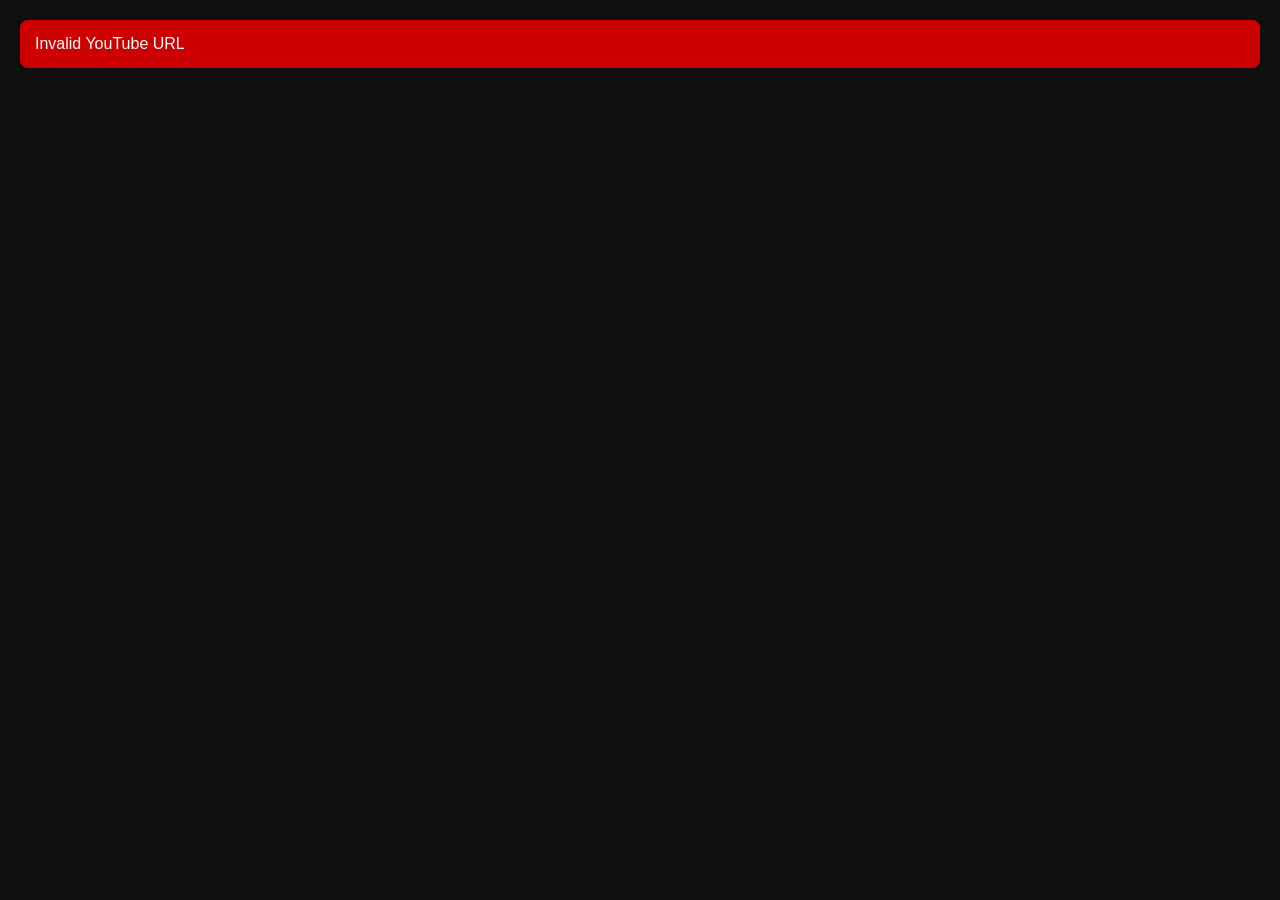
==== static/index.html @ 787f5255 "fix: Improve mobile experience" ====
<!DOCTYPE html>
<html lang="en">
    <head>
        <meta charset="UTF-8" />
        <meta name="viewport" content="width=device-width, initial-scale=1.0, maximum-scale=1.0, user-scalable=no, viewport-fit=cover" />
        <meta name="mobile-web-app-capable" content="yes" />
        <meta name="apple-mobile-web-app-capable" content="yes" />
        <meta name="apple-mobile-web-app-status-bar-style" content="black-translucent" />
        <title>Subbed - YouTube with Subtitles</title>
        <link rel="icon" href="data:image/svg+xml,<svg xmlns='http://www.w3.org/2000/svg' viewBox='0 0 100 100'><text y='0.9em' font-size='90'>🎬</text></svg>" />
        <script defer src="/static/alpinejs@3.x.x.min.js"></script>
        <style>
            * {
                margin: 0;
                padding: 0;
                box-sizing: border-box;
            }

            html,
            body {
                width: 100%;
                height: 100%;
                overflow-x: hidden;
                -webkit-overflow-scrolling: touch;
            }

            body {
                font-family: -apple-system, BlinkMacSystemFont, "Segoe UI", Roboto, Oxygen, Ubuntu, Cantarell, sans-serif;
                background: #0f0f0f;
                color: #f1f1f1;
                padding: 20px;
                -webkit-text-size-adjust: 100%;
            }

            .container {
                max-width: 1400px;
                margin: 0 auto;
            }

            h1 {
                margin-bottom: 30px;
                font-size: 32px;
                text-align: center;
            }

            .input-group {
                margin-bottom: 30px;
            }

            input[type="url"] {
                width: 100%;
                padding: 15px;
                font-size: 16px;
                border: 2px solid #303030;
                border-radius: 8px;
                background: #1f1f1f;
                color: #f1f1f1;
                -webkit-appearance: none;
                appearance: none;
            }

            input[type="url"]:focus {
                outline: none;
                border-color: #3ea6ff;
            }

            .video-wrapper {
                position: relative;
                width: 100%;
                padding-bottom: 56.25%; /* 16:9 aspect ratio */
                margin-bottom: 20px;
                background: #000;
            }

            iframe {
                position: absolute;
                top: 0;
                left: 0;
                width: 100%;
                height: 100%;
                border: none;
                border-radius: 12px;
            }

            .subtitle-overlay {
                position: absolute;
                bottom: 80px;
                left: 50%;
                transform: translateX(-50%);
                background: rgba(0, 0, 0, 0.8);
                color: white;
                padding: 0.5rem 1rem;
                border-radius: 0.5rem;
                font-size: 20px;
                line-height: 1.4;
                text-align: center;
                max-width: 90%;
                z-index: 10;
                pointer-events: none;
                display: none;
                box-shadow: 0 2px 8px rgba(0, 0, 0, 0.5);
            }

            .subtitle-overlay.active {
                display: block;
            }

            .subtitle-overlay strong {
                font-weight: bold;
            }

            .subtitle-overlay em {
                font-style: italic;
            }

            .error {
                background: #cc0000;
                color: white;
                padding: 15px;
                border-radius: 8px;
                margin-bottom: 20px;
            }

            .loading {
                text-align: center;
                padding: 20px;
                color: #aaa;
            }

            /* Mobile optimizations */
            @media screen and (max-width: 768px) {
                body {
                    padding: 10px;
                }

                h1 {
                    font-size: 24px;
                    margin-bottom: 20px;
                }

                input[type="url"] {
                    font-size: 16px; /* Prevents zoom on iOS */
                    padding: 12px;
                }

                .subtitle-overlay {
                    font-size: 16px;
                    bottom: 60px;
                    padding: 0.4rem 0.8rem;
                }
            }

            /* Landscape mode on mobile */
            @media screen and (max-width: 896px) and (orientation: landscape) {
                body {
                    padding: 5px;
                    overflow: hidden;
                }

                h1 {
                    font-size: 18px;
                    margin-bottom: 10px;
                }

                .input-group {
                    margin-bottom: 10px;
                }

                input[type="url"] {
                    padding: 8px;
                    font-size: 14px;
                }

                .container {
                    height: 100vh;
                    display: flex;
                    flex-direction: column;
                }

                .video-wrapper {
                    flex: 1;
                    padding-bottom: 0;
                    height: auto;
                    min-height: 0;
                    margin-bottom: 5px;
                }

                iframe {
                    border-radius: 4px;
                }

                .subtitle-overlay {
                    bottom: 40px;
                    font-size: 14px;
                    padding: 0.3rem 0.6rem;
                    max-width: 80%;
                }
            }

            /* Very small landscape phones */
            @media screen and (max-height: 500px) and (orientation: landscape) {
                h1,
                .input-group {
                    display: none;
                }

                body {
                    padding: 2px;
                }

                .container {
                    height: 100vh;
                }

                .video-wrapper {
                    height: calc(100vh - 4px);
                    margin-bottom: 0;
                }

                .subtitle-overlay {
                    bottom: 30px;
                    font-size: 12px;
                }
            }
        </style>
    </head>
    <body>
        <div class="container" x-data="videoPlayer()">
            <h1 x-show="videoTitle" x-text="videoTitle"></h1>

            <form class="input-group" x-show="!fromUrlParam" @submit.prevent="loadVideo">
                <input type="url" x-model="youtubeUrl" placeholder="Enter YouTube URL (e.g., https://youtube.com/watch?v=dQw4w9WgXcQ)" />
            </form>

            <div x-show="error" class="error" x-text="error"></div>
            <div x-show="loading" class="loading">Loading...</div>

            <div x-show="videoId && !error">
                <div class="video-wrapper">
                    <div id="player"></div>
                    <div class="subtitle-overlay" :class="{ active: currentSubtitle }" x-html="currentSubtitle"></div>
                </div>
            </div>
        </div>

        <script src="https://www.youtube.com/iframe_api"></script>
        <script>
            // YouTube API ready callback
            function onYouTubeIframeAPIReady() {
                window.ytReady = true;
            }

            function videoPlayer() {
                return {
                    youtubeUrl: "",
                    videoId: "",
                    videoTitle: "",
                    error: "",
                    loading: false,
                    currentSubtitle: "",
                    subtitles: [],
                    player: null,
                    updateInterval: null,
                    fromUrlParam: false,

                    init() {
                        // Check for URL query parameter
                        let url = window.location.href.replace(window.location.origin, "").replace(/^\//, "").trim();
                        url = url.replace(/https:\/*/, "https://");

                        if (url) {
                            this.youtubeUrl = url;
                            this.fromUrlParam = true;
                            // Auto-load the video
                            this.$nextTick(() => {
                                this.loadVideo();
                            });
                        }
                    },

                    loadVideo() {
                        history.replaceState(null, "", location.origin + "/" + this.youtubeUrl);

                        this.error = "";
                        this.loading = true;

                        // Extract video ID from URL
                        const videoId = this.extractVideoId(this.youtubeUrl);
                        if (!videoId) {
                            this.error = "Invalid YouTube URL";
                            this.loading = false;
                            return;
                        }

                        // Fetch subtitle data from backend
                        fetch(`/api/video?url=${encodeURIComponent(this.youtubeUrl)}`)
                            .then((response) => {
                                if (!response.ok) {
                                    throw new Error("Video not found or no subtitles available");
                                }
                                return response.json();
                            })
                            .then((data) => {
                                this.videoId = data.video.id;
                                this.videoTitle = data.video.title;
                                this.subtitles = this.parseSubtitles(data.subtitles);
                                this.loading = false;

                                // Initialize YouTube player
                                this.$nextTick(() => {
                                    this.initPlayer(videoId);
                                });
                            })
                            .catch((err) => {
                                this.error = err.message;
                                this.loading = false;
                            });
                    },

                    extractVideoId(url) {
                        const patterns = [/(?:youtube\.com\/watch\?v=|youtu\.be\/)([^&\s]+)/, /^([a-zA-Z0-9_-]{11})$/];

                        for (let pattern of patterns) {
                            const match = url.match(pattern);
                            if (match) return match[1];
                        }
                        return null;
                    },

                    initPlayer(videoId) {
                        // Wait for YouTube API to be ready
                        const initWhenReady = () => {
                            if (typeof YT === "undefined" || typeof YT.Player === "undefined") {
                                setTimeout(initWhenReady, 100);
                                return;
                            }

                            if (this.player) {
                                this.player.destroy();
                            }

                            this.player = new YT.Player("player", {
                                videoId: videoId,
                                playerVars: {
                                    autoplay: 0,
                                    controls: 1,
                                    rel: 0,
                                },
                                events: {
                                    onStateChange: (event) => this.onPlayerStateChange(event),
                                },
                            });
                        };

                        initWhenReady();
                    },

                    onPlayerStateChange(event) {
                        if (event.data === YT.PlayerState.PLAYING) {
                            this.startSubtitleSync();
                        } else {
                            this.stopSubtitleSync();
                        }
                    },

                    startSubtitleSync() {
                        if (this.updateInterval) {
                            clearInterval(this.updateInterval);
                        }

                        this.updateInterval = setInterval(() => {
                            if (this.player && this.player.getCurrentTime) {
                                const currentTime = this.player.getCurrentTime();
                                this.updateSubtitle(currentTime);
                            }
                        }, 100);
                    },

                    stopSubtitleSync() {
                        if (this.updateInterval) {
                            clearInterval(this.updateInterval);
                            this.updateInterval = null;
                        }
                    },

                    updateSubtitle(currentTime) {
                        const subtitle = this.subtitles.find((sub) => currentTime >= sub.start && currentTime <= sub.end);

                        this.currentSubtitle = subtitle ? this.formatMarkdown(subtitle.text) : "";
                    },

                    formatMarkdown(text) {
                        // Escape HTML to prevent XSS
                        text = text.replace(/&/g, "&amp;").replace(/</g, "&lt;").replace(/>/g, "&gt;");

                        // Convert markdown to HTML
                        // Bold: **text** or __text__
                        text = text.replace(/\*\*(.+?)\*\*/g, "<strong>$1</strong>");
                        text = text.replace(/__(.+?)__/g, "<strong>$1</strong>");

                        // Italic: *text* or _text_ (but not part of __ or **)
                        text = text.replace(/(?<!\*)\*(?!\*)(.+?)(?<!\*)\*(?!\*)/g, "<em>$1</em>");
                        text = text.replace(/(?<!_)_(?!_)(.+?)(?<!_)_(?!_)/g, "<em>$1</em>");

                        return text;
                    },

                    parseSubtitles(subtitles) {
                        if (!subtitles || subtitles.length === 0) return [];

                        // Parse the first subtitle's content (SRT format)
                        const content = subtitles[0].content;
                        const lines = content.split("\n");
                        const parsed = [];
                        let i = 0;

                        while (i < lines.length) {
                            // Skip empty lines
                            if (!lines[i].trim()) {
                                i++;
                                continue;
                            }

                            // Skip subtitle number
                            if (/^\d+$/.test(lines[i].trim())) {
                                i++;
                            }

                            // Parse timestamp
                            if (lines[i] && lines[i].includes("-->")) {
                                const [start, end] = lines[i].split("-->").map((t) => this.timeToSeconds(t.trim()));
                                i++;

                                // Collect text lines
                                let text = "";
                                while (i < lines.length && lines[i].trim() && !lines[i].includes("-->")) {
                                    text += (text ? " " : "") + lines[i].trim();
                                    i++;
                                }

                                if (text) {
                                    parsed.push({ start, end, text });
                                }
                            } else {
                                i++;
                            }
                        }

                        return parsed;
                    },

                    timeToSeconds(timeStr) {
                        // Convert SRT timestamp (00:00:00,000) to seconds
                        const parts = timeStr.replace(",", ".").split(":");
                        if (parts.length === 3) {
                            return parseFloat(parts[0]) * 3600 + parseFloat(parts[1]) * 60 + parseFloat(parts[2]);
                        }
                        return 0;
                    },
                };
            }
        </script>
    </body>
</html>
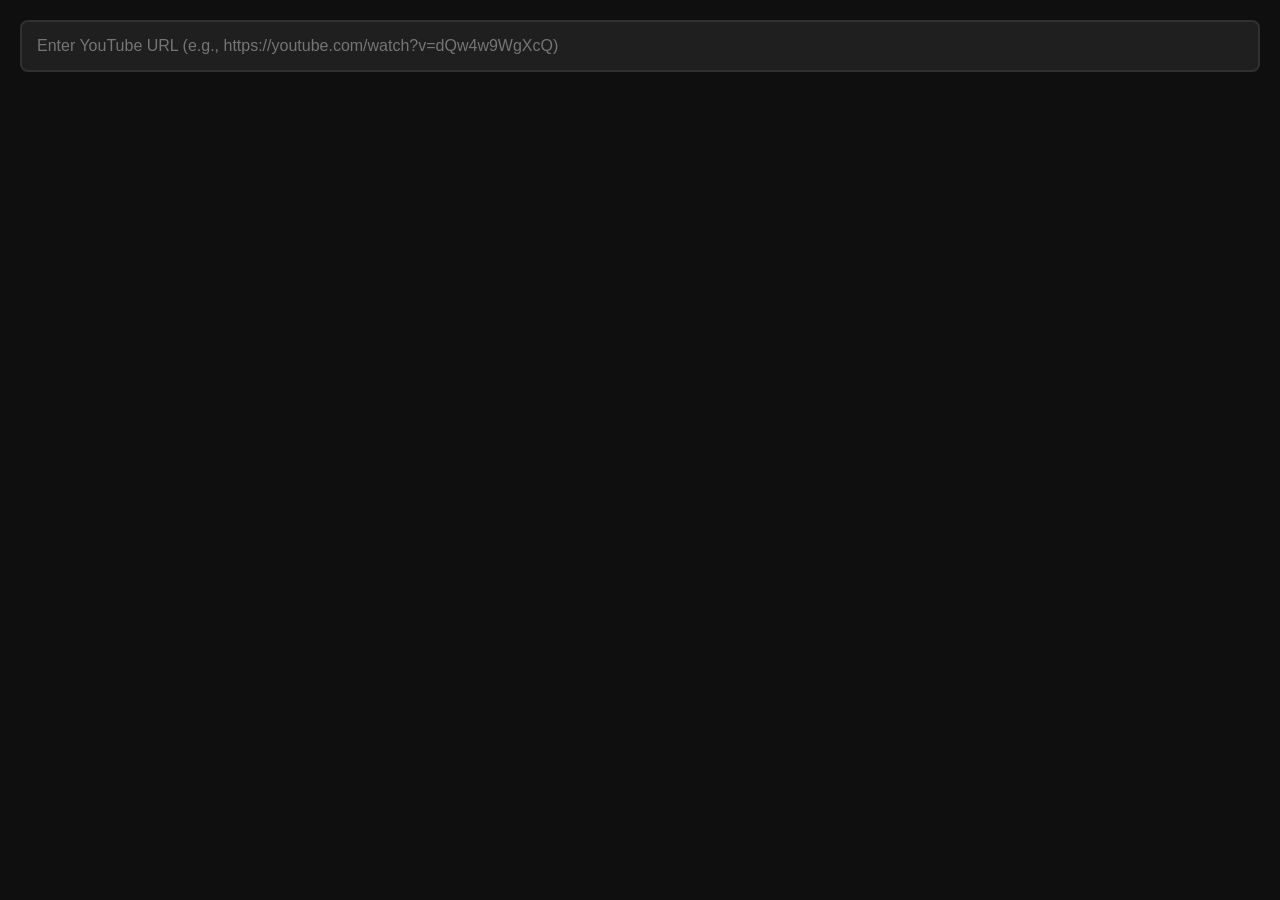
==== commit 25a230c7: "refactor: Clean up frontend code" ====
--- a/static/index.html
+++ b/static/index.html
@@ -67,9 +67,8 @@
             .video-wrapper {
                 position: relative;
                 width: 100%;
-                padding-bottom: 56.25%; /* 16:9 aspect ratio */
-                margin-bottom: 20px;
-                background: #000;
+                aspect-ratio: 16 / 9;
+                background: black;
             }
 
             iframe {
@@ -79,26 +78,25 @@
                 width: 100%;
                 height: 100%;
                 border: none;
-                border-radius: 12px;
             }
 
             .subtitle-overlay {
                 position: absolute;
-                bottom: 80px;
+                bottom: 10px;
                 left: 50%;
                 transform: translateX(-50%);
-                background: rgba(0, 0, 0, 0.8);
+                background: rgba(0, 0, 0, 0.2);
                 color: white;
                 padding: 0.5rem 1rem;
                 border-radius: 0.5rem;
                 font-size: 20px;
                 line-height: 1.4;
                 text-align: center;
+                width: 100%;
                 max-width: 90%;
                 z-index: 10;
                 pointer-events: none;
                 display: none;
-                box-shadow: 0 2px 8px rgba(0, 0, 0, 0.5);
             }
 
             .subtitle-overlay.active {
@@ -145,7 +143,6 @@
 
                 .subtitle-overlay {
                     font-size: 16px;
-                    bottom: 60px;
                     padding: 0.4rem 0.8rem;
                 }
             }
@@ -155,6 +152,9 @@
                 body {
                     padding: 5px;
                     overflow: hidden;
+                    display: flex;
+                    align-items: center;
+                    justify-content: center;
                 }
 
                 h1 {
@@ -172,28 +172,40 @@
                 }
 
                 .container {
+                    width: 100%;
                     height: 100vh;
                     display: flex;
                     flex-direction: column;
+                    justify-content: center;
+                    align-items: center;
                 }
 
                 .video-wrapper {
-                    flex: 1;
+                    position: relative;
+                    width: auto;
+                    height: 90vh;
+                    max-width: 90vw;
                     padding-bottom: 0;
-                    height: auto;
-                    min-height: 0;
-                    margin-bottom: 5px;
-                }
-
-                iframe {
-                    border-radius: 4px;
+                    aspect-ratio: 16 / 9;
+                    margin: 0 auto;
                 }
 
                 .subtitle-overlay {
-                    bottom: 40px;
-                    font-size: 14px;
-                    padding: 0.3rem 0.6rem;
-                    max-width: 80%;
+                    bottom: 20px;
+                    font-size: 18px;
+                    padding: 0.5rem 0.8rem;
+                    max-width: 85%;
+                    line-height: 1.5;
+                }
+            }
+
+            /* Landscape mode on high DPI screens (Retina, etc.) */
+            @media screen and (max-width: 896px) and (orientation: landscape) and (-webkit-min-device-pixel-ratio: 2),
+                screen and (max-width: 896px) and (orientation: landscape) and (min-resolution: 192dpi) {
+                .subtitle-overlay {
+                    bottom: 20px;
+                    font-size: 20px;
+                    padding: 0.6rem 1rem;
                 }
             }
 
@@ -218,24 +230,25 @@
                 }
 
                 .subtitle-overlay {
-                    bottom: 30px;
-                    font-size: 12px;
+                    bottom: 20px;
+                    font-size: 16px;
+                    padding: 0.4rem 0.7rem;
                 }
             }
         </style>
     </head>
     <body>
-        <div class="container" x-data="videoPlayer()">
-            <h1 x-show="videoTitle" x-text="videoTitle"></h1>
-
-            <form class="input-group" x-show="!fromUrlParam" @submit.prevent="loadVideo">
-                <input type="url" x-model="youtubeUrl" placeholder="Enter YouTube URL (e.g., https://youtube.com/watch?v=dQw4w9WgXcQ)" />
+        <div class="container" x-data="videoApp()">
+            <h1 x-show="video.title" x-text="video.title"></h1>
+
+            <form class="input-group" x-show="!inputFromURL" @submit.prevent="loadVideo">
+                <input type="url" x-model="url" placeholder="Enter YouTube URL (e.g., https://youtube.com/watch?v=dQw4w9WgXcQ)" />
             </form>
 
             <div x-show="error" class="error" x-text="error"></div>
             <div x-show="loading" class="loading">Loading...</div>
 
-            <div x-show="videoId && !error">
+            <div x-show="player">
                 <div class="video-wrapper">
                     <div id="player"></div>
                     <div class="subtitle-overlay" :class="{ active: currentSubtitle }" x-html="currentSubtitle"></div>
@@ -243,34 +256,118 @@
             </div>
         </div>
 
-        <script src="https://www.youtube.com/iframe_api"></script>
         <script>
-            // YouTube API ready callback
-            function onYouTubeIframeAPIReady() {
-                window.ytReady = true;
-            }
-
-            function videoPlayer() {
+            /** Load YouTube IFrame API dynamically
+             * @returns {Promise} - Resolves when the API is ready
+             */
+            function initYoutube() {
+                return new Promise((resolve) => {
+                    if (window.YT && window.YT.Player) {
+                        resolve();
+                        return;
+                    }
+
+                    // Set up callback for when API is ready
+                    window.onYouTubeIframeAPIReady = () => {
+                        resolve();
+                    };
+
+                    const script = document.createElement("script");
+                    script.src = "https://www.youtube.com/iframe_api";
+                    script.async = true;
+                    document.head.appendChild(script);
+                });
+            }
+
+            /** Extract YouTube video ID from various URL formats
+             * @param {string} url - The YouTube URL or video ID
+             * @returns {string|null} - The extracted video ID or null if invalid
+             */
+            function extractYoutubeId(url) {
+                const patterns = [/(?:youtube\.com\/watch\?v=|youtu\.be\/)([^&\s]+)/, /^([a-zA-Z0-9_-]{11})$/];
+
+                for (let pattern of patterns) {
+                    const match = url.match(pattern);
+                    if (match) return match[1];
+                }
+                return null;
+            }
+
+            /* Parse SRT subtitle content into an array of subtitle objects
+             * @param {string} content - The SRT file content
+             * @returns {[]{start: number, end: number, text: string}} - Array of subtitle objects
+             */
+            function parseSRTSubtitles(content) {
+                const timeToSeconds = (timeStr) => {
+                    // Convert SRT timestamp (00:00:00,000) to seconds
+                    const parts = timeStr.replace(",", ".").split(":");
+                    if (parts.length === 3) {
+                        return parseFloat(parts[0]) * 3600 + parseFloat(parts[1]) * 60 + parseFloat(parts[2]);
+                    }
+                    return 0;
+                };
+
+                const lines = content.split("\n");
+                const parsed = [];
+                let i = 0;
+
+                while (i < lines.length) {
+                    // Skip empty lines
+                    if (!lines[i].trim()) {
+                        i++;
+                        continue;
+                    }
+
+                    // Skip subtitle number
+                    if (/^\d+$/.test(lines[i].trim())) {
+                        i++;
+                    }
+
+                    // Parse timestamp
+                    if (lines[i] && lines[i].includes("-->")) {
+                        const [start, end] = lines[i].split("-->").map((t) => timeToSeconds(t.trim()));
+                        i++;
+
+                        // Collect text lines
+                        let text = "";
+                        while (i < lines.length && lines[i].trim() && !lines[i].includes("-->")) {
+                            text += (text ? " " : "") + lines[i].trim();
+                            i++;
+                        }
+
+                        if (text) {
+                            parsed.push({ start, end, text });
+                        }
+                    } else {
+                        i++;
+                    }
+                }
+
+                return parsed;
+            }
+
+            function videoApp() {
                 return {
-                    youtubeUrl: "",
-                    videoId: "",
-                    videoTitle: "",
+                    url: "",
+                    video: {},
                     error: "",
                     loading: false,
                     currentSubtitle: "",
-                    subtitles: [],
                     player: null,
-                    updateInterval: null,
-                    fromUrlParam: false,
-
-                    init() {
-                        // Check for URL query parameter
+                    _subInterval: null,
+                    inputFromURL: false,
+
+                    async init() {
+                        // Load YouTube API
+                        await initYoutube();
+
+                        // Check if URL contains a link
                         let url = window.location.href.replace(window.location.origin, "").replace(/^\//, "").trim();
                         url = url.replace(/https:\/*/, "https://");
 
                         if (url) {
-                            this.youtubeUrl = url;
-                            this.fromUrlParam = true;
+                            this.url = url;
+                            this.inputFromURL = true;
                             // Auto-load the video
                             this.$nextTick(() => {
                                 this.loadVideo();
@@ -278,81 +375,75 @@
                         }
                     },
 
-                    loadVideo() {
-                        history.replaceState(null, "", location.origin + "/" + this.youtubeUrl);
+                    async loadVideo() {
+                        history.replaceState(null, "", location.origin + "/" + this.url);
 
                         this.error = "";
-                        this.loading = true;
-
-                        // Extract video ID from URL
-                        const videoId = this.extractVideoId(this.youtubeUrl);
+                        const videoId = extractYoutubeId(this.url);
                         if (!videoId) {
                             this.error = "Invalid YouTube URL";
+                            return;
+                        }
+
+                        this.loading = false;
+                        try {
+                            // Fetch subtitle data from backend
+                            const response = await fetch(`/api/video?url=${encodeURIComponent(this.url)}`);
+
+                            if (!response.ok) {
+                                throw new Error("Video not found or no subtitles available");
+                            }
+
+                            const data = await response.json();
+                            this.video = data.video;
+                            this.subtitles = parseSRTSubtitles(data.subtitles[0].content);
+
+                            // Initialize YouTube player
+                            await this.$nextTick();
+                            const hasCustomSubtitles = !!this.subtitles?.length;
+                            await this.initPlayer(videoId, !hasCustomSubtitles);
+                        } catch (err) {
+                            this.error = err.message;
+                        } finally {
                             this.loading = false;
-                            return;
-                        }
-
-                        // Fetch subtitle data from backend
-                        fetch(`/api/video?url=${encodeURIComponent(this.youtubeUrl)}`)
-                            .then((response) => {
-                                if (!response.ok) {
-                                    throw new Error("Video not found or no subtitles available");
-                                }
-                                return response.json();
-                            })
-                            .then((data) => {
-                                this.videoId = data.video.id;
-                                this.videoTitle = data.video.title;
-                                this.subtitles = this.parseSubtitles(data.subtitles);
-                                this.loading = false;
-
-                                // Initialize YouTube player
-                                this.$nextTick(() => {
-                                    this.initPlayer(videoId);
-                                });
-                            })
-                            .catch((err) => {
-                                this.error = err.message;
-                                this.loading = false;
-                            });
-                    },
-
-                    extractVideoId(url) {
-                        const patterns = [/(?:youtube\.com\/watch\?v=|youtu\.be\/)([^&\s]+)/, /^([a-zA-Z0-9_-]{11})$/];
-
-                        for (let pattern of patterns) {
-                            const match = url.match(pattern);
-                            if (match) return match[1];
-                        }
-                        return null;
-                    },
-
-                    initPlayer(videoId) {
-                        // Wait for YouTube API to be ready
-                        const initWhenReady = () => {
-                            if (typeof YT === "undefined" || typeof YT.Player === "undefined") {
-                                setTimeout(initWhenReady, 100);
-                                return;
-                            }
-
+                        }
+                    },
+
+                    async initPlayer(videoId, withSubtitles = false) {
+                        return new Promise((resolve) => {
                             if (this.player) {
                                 this.player.destroy();
                             }
 
                             this.player = new YT.Player("player", {
-                                videoId: videoId,
+                                videoId,
                                 playerVars: {
+                                    controls: 1,
                                     autoplay: 0,
-                                    controls: 1,
+                                    // disable related videos at the end
                                     rel: 0,
+                                    ...(withSubtitles && {
+                                        cc_load_policy: 1,
+                                        cc_lang_pref: "en",
+                                    }),
                                 },
                                 events: {
                                     onStateChange: (event) => this.onPlayerStateChange(event),
+                                    onReady: (event) => {
+                                        // Only unload captions if we have custom subtitles
+                                        if (!withSubtitles) {
+                                            try {
+                                                event.target.unloadModule("captions");
+                                                event.target.unloadModule("cc");
+                                            } catch (e) {
+                                                // Ignore errors if modules don't exist
+                                            }
+                                        }
+                                        resolve(event.target);
+                                    },
                                 },
                             });
-                        };
-
-                        initWhenReady();
+                        });
                     },
 
                     onPlayerStateChange(event) {
@@ -364,11 +455,11 @@
                     },
 
                     startSubtitleSync() {
-                        if (this.updateInterval) {
-                            clearInterval(this.updateInterval);
-                        }
-
-                        this.updateInterval = setInterval(() => {
+                        if (this._subInterval) {
+                            clearInterval(this._subInterval);
+                        }
+
+                        this._subInterval = setInterval(() => {
                             if (this.player && this.player.getCurrentTime) {
                                 const currentTime = this.player.getCurrentTime();
                                 this.updateSubtitle(currentTime);
@@ -377,9 +468,9 @@
                     },
 
                     stopSubtitleSync() {
-                        if (this.updateInterval) {
-                            clearInterval(this.updateInterval);
-                            this.updateInterval = null;
+                        if (this._subInterval) {
+                            clearInterval(this._subInterval);
+                            this._subInterval = null;
                         }
                     },
 
@@ -404,59 +495,6 @@
 
                         return text;
                     },
-
-                    parseSubtitles(subtitles) {
-                        if (!subtitles || subtitles.length === 0) return [];
-
-                        // Parse the first subtitle's content (SRT format)
-                        const content = subtitles[0].content;
-                        const lines = content.split("\n");
-                        const parsed = [];
-                        let i = 0;
-
-                        while (i < lines.length) {
-                            // Skip empty lines
-                            if (!lines[i].trim()) {
-                                i++;
-                                continue;
-                            }
-
-                            // Skip subtitle number
-                            if (/^\d+$/.test(lines[i].trim())) {
-                                i++;
-                            }
-
-                            // Parse timestamp
-                            if (lines[i] && lines[i].includes("-->")) {
-                                const [start, end] = lines[i].split("-->").map((t) => this.timeToSeconds(t.trim()));
-                                i++;
-
-                                // Collect text lines
-                                let text = "";
-                                while (i < lines.length && lines[i].trim() && !lines[i].includes("-->")) {
-                                    text += (text ? " " : "") + lines[i].trim();
-                                    i++;
-                                }
-
-                                if (text) {
-                                    parsed.push({ start, end, text });
-                                }
-                            } else {
-                                i++;
-                            }
-                        }
-
-                        return parsed;
-                    },
-
-                    timeToSeconds(timeStr) {
-                        // Convert SRT timestamp (00:00:00,000) to seconds
-                        const parts = timeStr.replace(",", ".").split(":");
-                        if (parts.length === 3) {
-                            return parseFloat(parts[0]) * 3600 + parseFloat(parts[1]) * 60 + parseFloat(parts[2]);
-                        }
-                        return 0;
-                    },
                 };
             }
         </script>
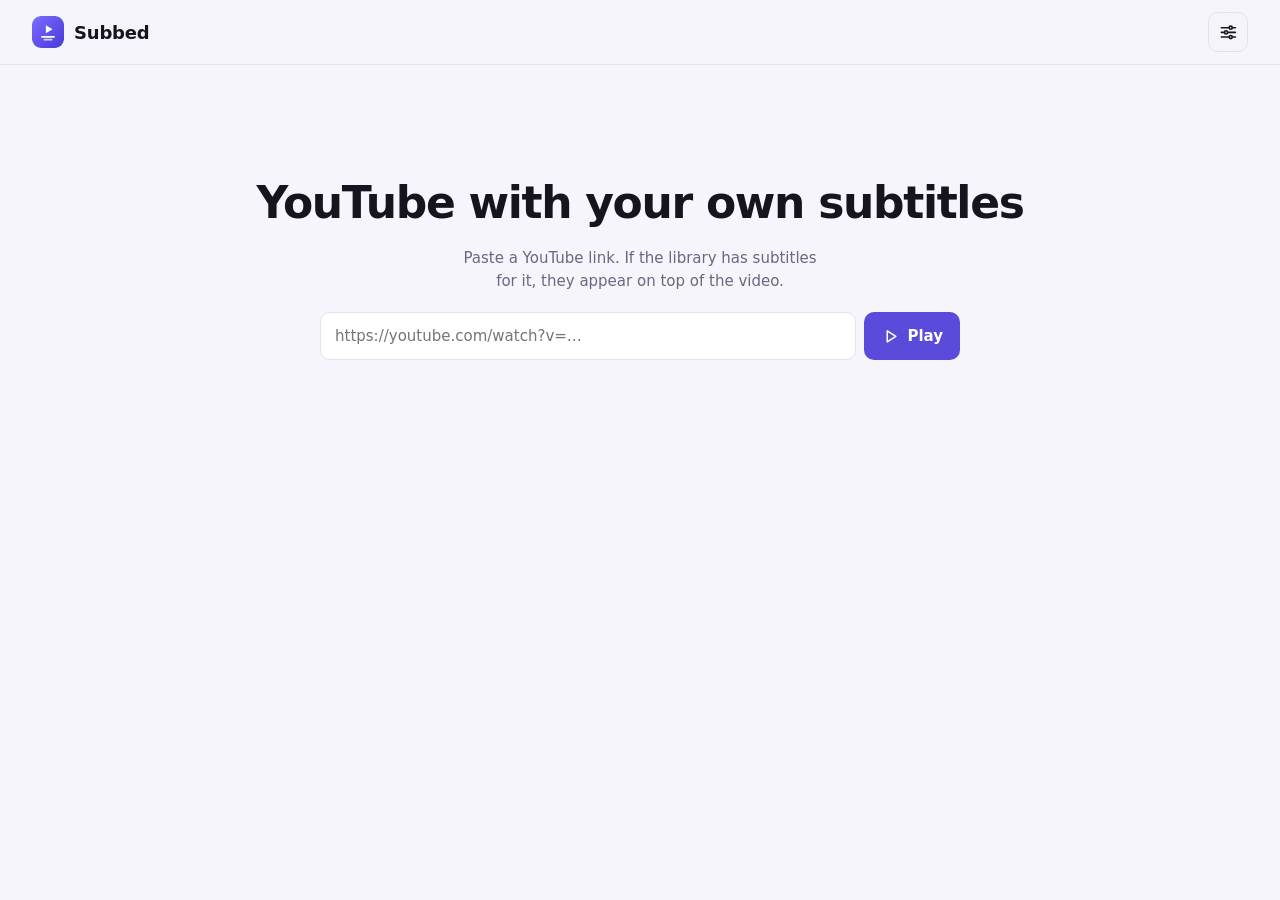
==== commit c52552a4: "feat: Redesign the player page Add subtitle track selection, size and delay controls, light/dark/sys" ====
--- a/static/index.html
+++ b/static/index.html
@@ -1,502 +1,236 @@
-<!DOCTYPE html>
+<!doctype html>
 <html lang="en">
     <head>
         <meta charset="UTF-8" />
-        <meta name="viewport" content="width=device-width, initial-scale=1.0, maximum-scale=1.0, user-scalable=no, viewport-fit=cover" />
-        <meta name="mobile-web-app-capable" content="yes" />
-        <meta name="apple-mobile-web-app-capable" content="yes" />
-        <meta name="apple-mobile-web-app-status-bar-style" content="black-translucent" />
-        <title>Subbed - YouTube with Subtitles</title>
-        <link rel="icon" href="data:image/svg+xml,<svg xmlns='http://www.w3.org/2000/svg' viewBox='0 0 100 100'><text y='0.9em' font-size='90'>🎬</text></svg>" />
+        <meta name="viewport" content="width=device-width, initial-scale=1, viewport-fit=cover" />
+        <title>Subbed</title>
+        <meta name="description" content="Watch YouTube videos with your own subtitles." />
+        <meta name="theme-color" content="#f6f5fb" media="(prefers-color-scheme: light)" />
+        <meta name="theme-color" content="#0e0d14" media="(prefers-color-scheme: dark)" />
+        <link rel="icon" type="image/svg+xml" href="/static/player/icon.svg" />
+        <link rel="stylesheet" href="/static/player/player.css" />
+        <script>
+            // apply the saved appearance before first paint
+            try {
+                const theme = localStorage.getItem("subbed-player-theme");
+                if (theme === "light" || theme === "dark") document.documentElement.dataset.theme = theme;
+            } catch {}
+        </script>
+        <!-- the component module must come before Alpine so its alpine:init listener is registered in time -->
+        <script type="module" src="/static/player/app.js"></script>
         <script defer src="/static/alpinejs@3.x.x.min.js"></script>
-        <style>
-            * {
-                margin: 0;
-                padding: 0;
-                box-sizing: border-box;
-            }
-
-            html,
-            body {
-                width: 100%;
-                height: 100%;
-                overflow-x: hidden;
-                -webkit-overflow-scrolling: touch;
-            }
-
-            body {
-                font-family: -apple-system, BlinkMacSystemFont, "Segoe UI", Roboto, Oxygen, Ubuntu, Cantarell, sans-serif;
-                background: #0f0f0f;
-                color: #f1f1f1;
-                padding: 20px;
-                -webkit-text-size-adjust: 100%;
-            }
-
-            .container {
-                max-width: 1400px;
-                margin: 0 auto;
-            }
-
-            h1 {
-                margin-bottom: 30px;
-                font-size: 32px;
-                text-align: center;
-            }
-
-            .input-group {
-                margin-bottom: 30px;
-            }
-
-            input[type="url"] {
-                width: 100%;
-                padding: 15px;
-                font-size: 16px;
-                border: 2px solid #303030;
-                border-radius: 8px;
-                background: #1f1f1f;
-                color: #f1f1f1;
-                -webkit-appearance: none;
-                appearance: none;
-            }
-
-            input[type="url"]:focus {
-                outline: none;
-                border-color: #3ea6ff;
-            }
-
-            .video-wrapper {
-                position: relative;
-                width: 100%;
-                aspect-ratio: 16 / 9;
-                background: black;
-            }
-
-            iframe {
-                position: absolute;
-                top: 0;
-                left: 0;
-                width: 100%;
-                height: 100%;
-                border: none;
-            }
-
-            .subtitle-overlay {
-                position: absolute;
-                bottom: 10px;
-                left: 50%;
-                transform: translateX(-50%);
-                background: rgba(0, 0, 0, 0.2);
-                color: white;
-                padding: 0.5rem 1rem;
-                border-radius: 0.5rem;
-                font-size: 20px;
-                line-height: 1.4;
-                text-align: center;
-                width: 100%;
-                max-width: 90%;
-                z-index: 10;
-                pointer-events: none;
-                display: none;
-            }
-
-            .subtitle-overlay.active {
-                display: block;
-            }
-
-            .subtitle-overlay strong {
-                font-weight: bold;
-            }
-
-            .subtitle-overlay em {
-                font-style: italic;
-            }
-
-            .error {
-                background: #cc0000;
-                color: white;
-                padding: 15px;
-                border-radius: 8px;
-                margin-bottom: 20px;
-            }
-
-            .loading {
-                text-align: center;
-                padding: 20px;
-                color: #aaa;
-            }
-
-            /* Mobile optimizations */
-            @media screen and (max-width: 768px) {
-                body {
-                    padding: 10px;
-                }
-
-                h1 {
-                    font-size: 24px;
-                    margin-bottom: 20px;
-                }
-
-                input[type="url"] {
-                    font-size: 16px; /* Prevents zoom on iOS */
-                    padding: 12px;
-                }
-
-                .subtitle-overlay {
-                    font-size: 16px;
-                    padding: 0.4rem 0.8rem;
-                }
-            }
-
-            /* Landscape mode on mobile */
-            @media screen and (max-width: 896px) and (orientation: landscape) {
-                body {
-                    padding: 5px;
-                    overflow: hidden;
-                    display: flex;
-                    align-items: center;
-                    justify-content: center;
-                }
-
-                h1 {
-                    font-size: 18px;
-                    margin-bottom: 10px;
-                }
-
-                .input-group {
-                    margin-bottom: 10px;
-                }
-
-                input[type="url"] {
-                    padding: 8px;
-                    font-size: 14px;
-                }
-
-                .container {
-                    width: 100%;
-                    height: 100vh;
-                    display: flex;
-                    flex-direction: column;
-                    justify-content: center;
-                    align-items: center;
-                }
-
-                .video-wrapper {
-                    position: relative;
-                    width: auto;
-                    height: 90vh;
-                    max-width: 90vw;
-                    padding-bottom: 0;
-                    aspect-ratio: 16 / 9;
-                    margin: 0 auto;
-                }
-
-                .subtitle-overlay {
-                    bottom: 20px;
-                    font-size: 18px;
-                    padding: 0.5rem 0.8rem;
-                    max-width: 85%;
-                    line-height: 1.5;
-                }
-            }
-
-            /* Landscape mode on high DPI screens (Retina, etc.) */
-            @media screen and (max-width: 896px) and (orientation: landscape) and (-webkit-min-device-pixel-ratio: 2),
-                screen and (max-width: 896px) and (orientation: landscape) and (min-resolution: 192dpi) {
-                .subtitle-overlay {
-                    bottom: 20px;
-                    font-size: 20px;
-                    padding: 0.6rem 1rem;
-                }
-            }
-
-            /* Very small landscape phones */
-            @media screen and (max-height: 500px) and (orientation: landscape) {
-                h1,
-                .input-group {
-                    display: none;
-                }
-
-                body {
-                    padding: 2px;
-                }
-
-                .container {
-                    height: 100vh;
-                }
-
-                .video-wrapper {
-                    height: calc(100vh - 4px);
-                    margin-bottom: 0;
-                }
-
-                .subtitle-overlay {
-                    bottom: 20px;
-                    font-size: 16px;
-                    padding: 0.4rem 0.7rem;
-                }
-            }
-        </style>
     </head>
-    <body>
-        <div class="container" x-data="videoApp()">
-            <h1 x-show="video.title" x-text="video.title"></h1>
-
-            <form class="input-group" x-show="!inputFromURL" @submit.prevent="loadVideo">
-                <input type="url" x-model="url" placeholder="Enter YouTube URL (e.g., https://youtube.com/watch?v=dQw4w9WgXcQ)" />
-            </form>
-
-            <div x-show="error" class="error" x-text="error"></div>
-            <div x-show="loading" class="loading">Loading...</div>
-
-            <div x-show="player">
-                <div class="video-wrapper">
-                    <div id="player"></div>
-                    <div class="subtitle-overlay" :class="{ active: currentSubtitle }" x-html="currentSubtitle"></div>
+    <body x-data="player" x-cloak>
+        <svg width="0" height="0" style="position: absolute" aria-hidden="true">
+            <defs>
+                <symbol id="i-sliders" viewBox="0 0 24 24">
+                    <path d="M3 6h10M21 6h-4M3 12h4M21 12H11M3 18h10M21 18h-4" />
+                    <circle cx="15" cy="6" r="2" />
+                    <circle cx="9" cy="12" r="2" />
+                    <circle cx="15" cy="18" r="2" />
+                </symbol>
+                <symbol id="i-sun" viewBox="0 0 24 24">
+                    <circle cx="12" cy="12" r="4" />
+                    <path d="M12 2v2M12 20v2M4.9 4.9l1.4 1.4M17.7 17.7l1.4 1.4M2 12h2M20 12h2M4.9 19.1l1.4-1.4M17.7 6.3l1.4-1.4" />
+                </symbol>
+                <symbol id="i-moon" viewBox="0 0 24 24"><path d="M21 12.8A9 9 0 1 1 11.2 3a7 7 0 0 0 9.8 9.8z" /></symbol>
+                <symbol id="i-monitor" viewBox="0 0 24 24">
+                    <rect x="3" y="4" width="18" height="12" rx="2" />
+                    <path d="M8 20h8M12 16v4" />
+                </symbol>
+                <symbol id="i-minus" viewBox="0 0 24 24"><path d="M5 12h14" /></symbol>
+                <symbol id="i-plus" viewBox="0 0 24 24"><path d="M12 5v14M5 12h14" /></symbol>
+                <symbol id="i-maximize" viewBox="0 0 24 24"><path d="M4 9V4h5M20 9V4h-5M4 15v5h5M20 15v5h-5" /></symbol>
+                <symbol id="i-minimize" viewBox="0 0 24 24"><path d="M9 4v5H4M15 4v5h5M9 20v-5H4M15 20v-5h5" /></symbol>
+                <symbol id="i-alert" viewBox="0 0 24 24">
+                    <circle cx="12" cy="12" r="9" />
+                    <path d="M12 7v6M12 16.5v.5" />
+                </symbol>
+                <symbol id="i-info" viewBox="0 0 24 24">
+                    <circle cx="12" cy="12" r="9" />
+                    <path d="M12 11v6M12 7.5v.5" />
+                </symbol>
+                <symbol id="i-play" viewBox="0 0 24 24"><path d="M8 5v14l11-7z" /></symbol>
+            </defs>
+        </svg>
+
+        <noscript><p style="padding: 24px">Subbed needs JavaScript.</p></noscript>
+
+        <header class="topbar">
+            <a class="brand" href="/" :aria-label="t('nav.home')">
+                <img src="/static/player/icon.svg" alt="" width="32" height="32" />
+                <span>Subbed</span>
+            </a>
+            <button
+                class="btn btn-ghost btn-icon"
+                type="button"
+                popovertarget="settings"
+                :aria-label="t('settings.title')"
+                :title="t('settings.title')"
+            >
+                <svg class="icon"><use href="#i-sliders" /></svg>
+            </button>
+        </header>
+
+        <div id="settings" class="settings" popover>
+            <h2 x-text="t('settings.title')"></h2>
+            <label class="field">
+                <span x-text="t('settings.language')"></span>
+                <select :value="languagePreference" @change="setLanguage($event.target.value)">
+                    <option value="auto" x-text="t('settings.languageAuto')"></option>
+                    <option value="en">English</option>
+                    <option value="tr">Türkçe</option>
+                </select>
+            </label>
+            <div class="field" role="group" aria-labelledby="theme-label">
+                <span id="theme-label" x-text="t('settings.theme')"></span>
+                <div class="segmented">
+                    <button type="button" :aria-pressed="themePreference === 'system'" @click="setTheme('system')">
+                        <svg class="icon"><use href="#i-monitor" /></svg>
+                        <span x-text="t('theme.system')"></span>
+                    </button>
+                    <button type="button" :aria-pressed="themePreference === 'light'" @click="setTheme('light')">
+                        <svg class="icon"><use href="#i-sun" /></svg>
+                        <span x-text="t('theme.light')"></span>
+                    </button>
+                    <button type="button" :aria-pressed="themePreference === 'dark'" @click="setTheme('dark')">
+                        <svg class="icon"><use href="#i-moon" /></svg>
+                        <span x-text="t('theme.dark')"></span>
+                    </button>
                 </div>
             </div>
         </div>
 
-        <script>
-            /** Load YouTube IFrame API dynamically
-             * @returns {Promise} - Resolves when the API is ready
-             */
-            function initYoutube() {
-                return new Promise((resolve) => {
-                    if (window.YT && window.YT.Player) {
-                        resolve();
-                        return;
-                    }
-
-                    // Set up callback for when API is ready
-                    window.onYouTubeIframeAPIReady = () => {
-                        resolve();
-                    };
-
-                    const script = document.createElement("script");
-                    script.src = "https://www.youtube.com/iframe_api";
-                    script.async = true;
-                    document.head.appendChild(script);
-                });
-            }
-
-            /** Extract YouTube video ID from various URL formats
-             * @param {string} url - The YouTube URL or video ID
-             * @returns {string|null} - The extracted video ID or null if invalid
-             */
-            function extractYoutubeId(url) {
-                const patterns = [/(?:youtube\.com\/watch\?v=|youtu\.be\/)([^&\s]+)/, /^([a-zA-Z0-9_-]{11})$/];
-
-                for (let pattern of patterns) {
-                    const match = url.match(pattern);
-                    if (match) return match[1];
-                }
-                return null;
-            }
-
-            /* Parse SRT subtitle content into an array of subtitle objects
-             * @param {string} content - The SRT file content
-             * @returns {[]{start: number, end: number, text: string}} - Array of subtitle objects
-             */
-            function parseSRTSubtitles(content) {
-                const timeToSeconds = (timeStr) => {
-                    // Convert SRT timestamp (00:00:00,000) to seconds
-                    const parts = timeStr.replace(",", ".").split(":");
-                    if (parts.length === 3) {
-                        return parseFloat(parts[0]) * 3600 + parseFloat(parts[1]) * 60 + parseFloat(parts[2]);
-                    }
-                    return 0;
-                };
-
-                const lines = content.split("\n");
-                const parsed = [];
-                let i = 0;
-
-                while (i < lines.length) {
-                    // Skip empty lines
-                    if (!lines[i].trim()) {
-                        i++;
-                        continue;
-                    }
-
-                    // Skip subtitle number
-                    if (/^\d+$/.test(lines[i].trim())) {
-                        i++;
-                    }
-
-                    // Parse timestamp
-                    if (lines[i] && lines[i].includes("-->")) {
-                        const [start, end] = lines[i].split("-->").map((t) => timeToSeconds(t.trim()));
-                        i++;
-
-                        // Collect text lines
-                        let text = "";
-                        while (i < lines.length && lines[i].trim() && !lines[i].includes("-->")) {
-                            text += (text ? " " : "") + lines[i].trim();
-                            i++;
-                        }
-
-                        if (text) {
-                            parsed.push({ start, end, text });
-                        }
-                    } else {
-                        i++;
-                    }
-                }
-
-                return parsed;
-            }
-
-            function videoApp() {
-                return {
-                    url: "",
-                    video: {},
-                    error: "",
-                    loading: false,
-                    currentSubtitle: "",
-                    player: null,
-                    _subInterval: null,
-                    inputFromURL: false,
-
-                    async init() {
-                        // Load YouTube API
-                        await initYoutube();
-
-                        // Check if URL contains a link
-                        let url = window.location.href.replace(window.location.origin, "").replace(/^\//, "").trim();
-                        url = url.replace(/https:\/*/, "https://");
-
-                        if (url) {
-                            this.url = url;
-                            this.inputFromURL = true;
-                            // Auto-load the video
-                            this.$nextTick(() => {
-                                this.loadVideo();
-                            });
-                        }
-                    },
-
-                    async loadVideo() {
-                        history.replaceState(null, "", location.origin + "/" + this.url);
-
-                        this.error = "";
-                        const videoId = extractYoutubeId(this.url);
-                        if (!videoId) {
-                            this.error = "Invalid YouTube URL";
-                            return;
-                        }
-
-                        this.loading = false;
-                        try {
-                            // Fetch subtitle data from backend
-                            const response = await fetch(`/api/video?url=${encodeURIComponent(this.url)}`);
-
-                            if (!response.ok) {
-                                throw new Error("Video not found or no subtitles available");
-                            }
-
-                            const data = await response.json();
-                            this.video = data.video;
-                            this.subtitles = parseSRTSubtitles(data.subtitles[0].content);
-
-                            // Initialize YouTube player
-                            await this.$nextTick();
-                            const hasCustomSubtitles = !!this.subtitles?.length;
-                            await this.initPlayer(videoId, !hasCustomSubtitles);
-                        } catch (err) {
-                            this.error = err.message;
-                        } finally {
-                            this.loading = false;
-                        }
-                    },
-
-                    async initPlayer(videoId, withSubtitles = false) {
-                        return new Promise((resolve) => {
-                            if (this.player) {
-                                this.player.destroy();
-                            }
-
-                            this.player = new YT.Player("player", {
-                                videoId,
-                                playerVars: {
-                                    controls: 1,
-                                    autoplay: 0,
-                                    // disable related videos at the end
-                                    rel: 0,
-                                    ...(withSubtitles && {
-                                        cc_load_policy: 1,
-                                        cc_lang_pref: "en",
-                                    }),
-                                },
-                                events: {
-                                    onStateChange: (event) => this.onPlayerStateChange(event),
-                                    onReady: (event) => {
-                                        // Only unload captions if we have custom subtitles
-                                        if (!withSubtitles) {
-                                            try {
-                                                event.target.unloadModule("captions");
-                                                event.target.unloadModule("cc");
-                                            } catch (e) {
-                                                // Ignore errors if modules don't exist
-                                            }
-                                        }
-                                        resolve(event.target);
-                                    },
-                                },
-                            });
-                        });
-                    },
-
-                    onPlayerStateChange(event) {
-                        if (event.data === YT.PlayerState.PLAYING) {
-                            this.startSubtitleSync();
-                        } else {
-                            this.stopSubtitleSync();
-                        }
-                    },
-
-                    startSubtitleSync() {
-                        if (this._subInterval) {
-                            clearInterval(this._subInterval);
-                        }
-
-                        this._subInterval = setInterval(() => {
-                            if (this.player && this.player.getCurrentTime) {
-                                const currentTime = this.player.getCurrentTime();
-                                this.updateSubtitle(currentTime);
-                            }
-                        }, 100);
-                    },
-
-                    stopSubtitleSync() {
-                        if (this._subInterval) {
-                            clearInterval(this._subInterval);
-                            this._subInterval = null;
-                        }
-                    },
-
-                    updateSubtitle(currentTime) {
-                        const subtitle = this.subtitles.find((sub) => currentTime >= sub.start && currentTime <= sub.end);
-
-                        this.currentSubtitle = subtitle ? this.formatMarkdown(subtitle.text) : "";
-                    },
-
-                    formatMarkdown(text) {
-                        // Escape HTML to prevent XSS
-                        text = text.replace(/&/g, "&amp;").replace(/</g, "&lt;").replace(/>/g, "&gt;");
-
-                        // Convert markdown to HTML
-                        // Bold: **text** or __text__
-                        text = text.replace(/\*\*(.+?)\*\*/g, "<strong>$1</strong>");
-                        text = text.replace(/__(.+?)__/g, "<strong>$1</strong>");
-
-                        // Italic: *text* or _text_ (but not part of __ or **)
-                        text = text.replace(/(?<!\*)\*(?!\*)(.+?)(?<!\*)\*(?!\*)/g, "<em>$1</em>");
-                        text = text.replace(/(?<!_)_(?!_)(.+?)(?<!_)_(?!_)/g, "<em>$1</em>");
-
-                        return text;
-                    },
-                };
-            }
-        </script>
+        <main>
+            <section class="hero" x-show="!videoId && !loading">
+                <h1 x-text="t('hero.title')"></h1>
+                <p x-text="t('hero.hint')"></p>
+                <form class="url-form" @submit="submit($event)">
+                    <label class="sr-only" for="url" x-text="t('url.label')"></label>
+                    <input
+                        id="url"
+                        type="text"
+                        inputmode="url"
+                        x-model="inputUrl"
+                        :placeholder="t('url.placeholder')"
+                        autocomplete="off"
+                        required
+                    />
+                    <button class="btn btn-primary" type="submit">
+                        <svg class="icon"><use href="#i-play" /></svg>
+                        <span x-text="t('url.play')"></span>
+                    </button>
+                </form>
+            </section>
+
+            <div class="notice notice-error" x-show="error" role="alert">
+                <svg class="icon"><use href="#i-alert" /></svg>
+                <span x-text="errorText"></span>
+                <button
+                    class="btn btn-ghost"
+                    type="button"
+                    x-show="error?.key !== 'error.invalid'"
+                    @click="loadVideo(inputUrl, { updateHistory: false })"
+                    x-text="t('error.retry')"
+                ></button>
+            </div>
+
+            <div class="status" x-show="loading" role="status">
+                <span class="spinner"></span>
+                <span x-text="t('status.loading')"></span>
+            </div>
+
+            <div x-show="videoId">
+                <h1 class="title" x-show="title" x-text="title"></h1>
+
+                <div class="notice" x-show="videoId && tracks.length === 0 && !loading">
+                    <svg class="icon"><use href="#i-info" /></svg>
+                    <span x-text="t('notice.noSubtitles')"></span>
+                </div>
+
+                <div class="stage" x-ref="stage">
+                    <div class="frame" :style="{ '--subtitle-scale': scale }">
+                        <div x-ref="mount"></div>
+                        <div class="subtitle" aria-live="off" x-html="cueHtml"></div>
+                    </div>
+                </div>
+
+                <div class="toolbar">
+                    <label class="field" x-show="tracks.length > 0">
+                        <span x-text="t('subtitles.label')"></span>
+                        <select x-model="trackId" @change="onTrackChange()">
+                            <template x-for="item in tracks" :key="item.id">
+                                <option :value="item.id" x-text="item.label"></option>
+                            </template>
+                            <option value="off" x-text="t('subtitles.off')"></option>
+                        </select>
+                    </label>
+
+                    <div class="field" role="group" x-show="tracks.length > 0" aria-labelledby="size-label">
+                        <span id="size-label" x-text="t('size.label')"></span>
+                        <div class="stepper">
+                            <button
+                                class="btn btn-ghost btn-icon"
+                                type="button"
+                                :aria-label="t('size.smaller')"
+                                :title="t('size.smaller')"
+                                :disabled="sizeIndex === 0"
+                                @click="bumpSize(-1)"
+                            >
+                                <svg class="icon"><use href="#i-minus" /></svg>
+                            </button>
+                            <span class="value" x-text="`${Math.round(scale * 100)}%`"></span>
+                            <button
+                                class="btn btn-ghost btn-icon"
+                                type="button"
+                                :aria-label="t('size.larger')"
+                                :title="t('size.larger')"
+                                :disabled="scale >= 1.75"
+                                @click="bumpSize(1)"
+                            >
+                                <svg class="icon"><use href="#i-plus" /></svg>
+                            </button>
+                        </div>
+                    </div>
+
+                    <div class="field" role="group" x-show="tracks.length > 0" aria-labelledby="delay-label">
+                        <span id="delay-label" x-text="t('delay.label')"></span>
+                        <div class="stepper">
+                            <button
+                                class="btn btn-ghost btn-icon"
+                                type="button"
+                                :aria-label="t('delay.earlier')"
+                                :title="t('delay.earlier')"
+                                @click="bumpDelay(-1)"
+                            >
+                                <svg class="icon"><use href="#i-minus" /></svg>
+                            </button>
+                            <button
+                                class="value"
+                                type="button"
+                                :title="t('delay.reset')"
+                                :aria-label="`${t('delay.reset')}: ${delayLabel}`"
+                                x-text="delayLabel"
+                                @click="resetDelay()"
+                            ></button>
+                            <button
+                                class="btn btn-ghost btn-icon"
+                                type="button"
+                                :aria-label="t('delay.later')"
+                                :title="t('delay.later')"
+                                @click="bumpDelay(1)"
+                            >
+                                <svg class="icon"><use href="#i-plus" /></svg>
+                            </button>
+                        </div>
+                    </div>
+
+                    <button class="btn btn-ghost spacer" type="button" x-show="canFullscreen" @click="toggleFullscreen()">
+                        <svg class="icon"><use :href="fullscreen ? '#i-minimize' : '#i-maximize'" /></svg>
+                        <span x-text="fullscreen ? t('fullscreen.exit') : t('fullscreen.enter')"></span>
+                    </button>
+                </div>
+            </div>
+        </main>
     </body>
 </html>
--- a/static/player/player.css
+++ b/static/player/player.css
@@ -0,0 +1,590 @@
+:root {
+    color-scheme: light dark;
+
+    --bg: light-dark(#f6f5fb, #0e0d14);
+    --surface: light-dark(#ffffff, #17151f);
+    --surface-2: light-dark(#f0eef9, #211f2c);
+    --line: light-dark(#e3e0f0, #2d2a3b);
+    --text: light-dark(#16141f, #f1eff8);
+    --muted: light-dark(#6a6780, #9d9ab3);
+    --accent: light-dark(#5b4bdb, #8b7dff);
+    --accent-strong: light-dark(#4a3bc4, #a296ff);
+    --accent-soft: light-dark(#ece9ff, #26224a);
+    --on-accent: #ffffff;
+    --danger: light-dark(#c8283a, #ff7083);
+    --danger-soft: light-dark(#fde8ea, #3a1d24);
+    --shadow: light-dark(0 1px 2px rgb(30 20 80 / 0.06), 0 1px 2px rgb(0 0 0 / 0.4));
+    --shadow-lg: light-dark(0 20px 50px rgb(30 20 80 / 0.18), 0 20px 50px rgb(0 0 0 / 0.6));
+    --radius: 14px;
+    --radius-sm: 10px;
+    --gutter: clamp(16px, 4vw, 32px);
+    --page-width: 1280px;
+    /* side padding that lines full-width bars up with the centered page content */
+    --page-inset: max(var(--gutter), calc((100% - var(--page-width)) / 2 + var(--gutter)));
+    --font: ui-sans-serif, system-ui, -apple-system, "Segoe UI", Roboto, "Helvetica Neue", sans-serif;
+}
+
+:root[data-theme="light"] {
+    color-scheme: light;
+}
+
+:root[data-theme="dark"] {
+    color-scheme: dark;
+}
+
+*,
+*::before,
+*::after {
+    box-sizing: border-box;
+}
+
+[x-cloak] {
+    display: none !important;
+}
+
+html {
+    -webkit-text-size-adjust: 100%;
+}
+
+body {
+    margin: 0;
+    min-height: 100dvh;
+    background: var(--bg);
+    color: var(--text);
+    font: 15px/1.5 var(--font);
+    -webkit-font-smoothing: antialiased;
+}
+
+h1,
+h2,
+p {
+    margin: 0;
+}
+
+button,
+input,
+select {
+    font: inherit;
+    color: inherit;
+}
+
+a {
+    color: inherit;
+}
+
+:focus-visible {
+    outline: 2px solid var(--accent);
+    outline-offset: 2px;
+}
+
+.icon {
+    width: 1.25em;
+    height: 1.25em;
+    flex: none;
+    fill: none;
+    stroke: currentColor;
+    stroke-width: 2;
+    stroke-linecap: round;
+    stroke-linejoin: round;
+}
+
+.sr-only {
+    position: absolute;
+    width: 1px;
+    height: 1px;
+    overflow: hidden;
+    clip-path: inset(50%);
+    white-space: nowrap;
+}
+
+/* ---------- top bar ---------- */
+
+.topbar {
+    position: sticky;
+    top: 0;
+    z-index: 20;
+    display: flex;
+    align-items: center;
+    gap: 12px;
+    padding: 12px var(--page-inset);
+    padding-top: calc(12px + env(safe-area-inset-top));
+    background: color-mix(in srgb, var(--bg) 82%, transparent);
+    backdrop-filter: blur(14px);
+    border-bottom: 1px solid var(--line);
+}
+
+.brand {
+    display: inline-flex;
+    align-items: center;
+    gap: 10px;
+    margin-right: auto;
+    text-decoration: none;
+    font-weight: 700;
+    font-size: 18px;
+    letter-spacing: -0.01em;
+}
+
+.brand img {
+    width: 32px;
+    height: 32px;
+    border-radius: 9px;
+}
+
+/* ---------- buttons and fields ---------- */
+
+.btn {
+    display: inline-flex;
+    align-items: center;
+    justify-content: center;
+    gap: 8px;
+    min-height: 40px;
+    padding: 0 16px;
+    border: 1px solid transparent;
+    border-radius: var(--radius-sm);
+    background: var(--surface-2);
+    font-weight: 600;
+    text-decoration: none;
+    cursor: pointer;
+    transition:
+        background 0.15s,
+        border-color 0.15s,
+        transform 0.05s;
+}
+
+.btn:hover:not(:disabled) {
+    border-color: var(--line);
+}
+
+.btn:active:not(:disabled) {
+    transform: translateY(1px);
+}
+
+.btn:disabled {
+    opacity: 0.5;
+    cursor: not-allowed;
+}
+
+.btn-primary {
+    background: var(--accent);
+    color: var(--on-accent);
+}
+
+.btn-primary:hover:not(:disabled) {
+    background: var(--accent-strong);
+    border-color: transparent;
+}
+
+.btn-ghost {
+    background: transparent;
+    border-color: var(--line);
+}
+
+.btn-icon {
+    width: 40px;
+    padding: 0;
+}
+
+.field {
+    display: grid;
+    gap: 6px;
+}
+
+.field > span:first-child {
+    font-size: 13px;
+    font-weight: 600;
+}
+
+input[type="text"],
+input[type="url"],
+select {
+    width: 100%;
+    min-height: 44px;
+    padding: 0 14px;
+    border: 1px solid var(--line);
+    border-radius: var(--radius-sm);
+    background: var(--surface);
+    transition: border-color 0.15s;
+}
+
+input:hover,
+select:hover {
+    border-color: color-mix(in srgb, var(--accent) 40%, var(--line));
+}
+
+input:focus,
+select:focus {
+    outline: none;
+    border-color: var(--accent);
+    box-shadow: 0 0 0 3px color-mix(in srgb, var(--accent) 22%, transparent);
+}
+
+/* customizable select, with the native control as the fallback */
+@supports (appearance: base-select) {
+    select,
+    ::picker(select) {
+        appearance: base-select;
+    }
+
+    select {
+        display: flex;
+        align-items: center;
+        cursor: pointer;
+    }
+
+    select::picker-icon {
+        margin-left: auto;
+        color: var(--muted);
+        transition: rotate 0.2s;
+    }
+
+    select:open::picker-icon {
+        rotate: 180deg;
+    }
+
+    ::picker(select) {
+        margin-top: 6px;
+        padding: 6px;
+        border: 1px solid var(--line);
+        border-radius: var(--radius-sm);
+        background: var(--surface);
+        box-shadow: var(--shadow-lg);
+    }
+
+    select option {
+        display: flex;
+        align-items: center;
+        gap: 12px;
+        padding: 10px 12px;
+        border-radius: 8px;
+        text-align: left;
+        cursor: pointer;
+    }
+
+    select option:hover,
+    select option:focus-visible {
+        background: var(--surface-2);
+        outline: none;
+    }
+
+    select option:checked {
+        background: var(--accent-soft);
+        color: var(--accent-strong);
+        font-weight: 600;
+    }
+
+    /* the checkmark is drawn before the label by default; order it after and push it to the right edge */
+    select option::checkmark {
+        content: "✓";
+        order: 1;
+        margin-left: auto;
+    }
+}
+
+/* ---------- page ---------- */
+
+main {
+    width: min(100%, var(--page-width));
+    margin: 0 auto;
+    padding: 24px var(--gutter) calc(48px + env(safe-area-inset-bottom));
+}
+
+.hero {
+    display: grid;
+    justify-items: center;
+    gap: 20px;
+    padding: clamp(32px, 10vh, 96px) 0;
+    text-align: center;
+}
+
+.hero h1 {
+    font-size: clamp(28px, 5vw, 44px);
+    line-height: 1.1;
+    letter-spacing: -0.03em;
+    text-wrap: balance;
+}
+
+.hero p {
+    max-width: 52ch;
+    color: var(--muted);
+    text-wrap: balance;
+}
+
+.url-form {
+    display: flex;
+    gap: 8px;
+    width: min(100%, 640px);
+}
+
+.url-form input {
+    min-height: 48px;
+    flex: 1;
+}
+
+.url-form .btn {
+    min-height: 48px;
+}
+
+.notice {
+    display: flex;
+    align-items: center;
+    gap: 12px;
+    margin-bottom: 16px;
+    padding: 12px 14px;
+    border-radius: var(--radius-sm);
+    background: var(--accent-soft);
+    color: var(--accent-strong);
+    font-size: 14px;
+}
+
+.notice-error {
+    background: var(--danger-soft);
+    color: var(--danger);
+}
+
+.notice .btn {
+    margin-left: auto;
+    flex: none;
+}
+
+.status {
+    display: flex;
+    align-items: center;
+    justify-content: center;
+    gap: 12px;
+    padding: 64px 0;
+    color: var(--muted);
+}
+
+.spinner {
+    width: 20px;
+    height: 20px;
+    border: 3px solid var(--line);
+    border-top-color: var(--accent);
+    border-radius: 50%;
+    animation: spin 0.8s linear infinite;
+}
+
+@keyframes spin {
+    to {
+        rotate: 1turn;
+    }
+}
+
+.title {
+    margin-bottom: 16px;
+    font-size: clamp(20px, 3vw, 28px);
+    line-height: 1.25;
+    letter-spacing: -0.02em;
+    text-wrap: balance;
+}
+
+/* ---------- video stage ---------- */
+
+.stage {
+    display: grid;
+    place-items: center;
+    border-radius: var(--radius);
+    background: #000;
+    overflow: hidden;
+    box-shadow: var(--shadow-lg);
+}
+
+.frame {
+    position: relative;
+    width: 100%;
+    aspect-ratio: 16 / 9;
+    container-type: inline-size;
+}
+
+.frame iframe {
+    position: absolute;
+    inset: 0;
+    width: 100%;
+    height: 100%;
+    border: 0;
+}
+
+.stage:fullscreen {
+    border-radius: 0;
+}
+
+.stage:fullscreen .frame {
+    width: min(100vw, calc(100vh * 16 / 9));
+}
+
+.subtitle {
+    position: absolute;
+    left: 50%;
+    bottom: 9%;
+    translate: -50% 0;
+    z-index: 5;
+    width: max-content;
+    max-width: 92%;
+    padding: 0.25em 0.6em;
+    border-radius: 0.35em;
+    background: rgb(0 0 0 / 0.62);
+    color: #fff;
+    font-size: calc(var(--subtitle-scale, 1) * clamp(14px, 2.7cqw, 46px));
+    font-weight: 500;
+    line-height: 1.35;
+    text-align: center;
+    text-wrap: balance;
+    text-shadow: 0 1px 2px rgb(0 0 0 / 0.6);
+    pointer-events: none;
+}
+
+.subtitle:empty {
+    display: none;
+}
+
+/* ---------- toolbar ---------- */
+
+.toolbar {
+    display: flex;
+    flex-wrap: wrap;
+    align-items: end;
+    gap: 16px 20px;
+    margin-top: 16px;
+}
+
+.toolbar .field {
+    min-width: min(100%, 220px);
+}
+
+.stepper {
+    display: flex;
+    align-items: center;
+    gap: 4px;
+}
+
+.toolbar .btn {
+    min-height: 44px;
+}
+
+.toolbar .btn-icon {
+    width: 44px;
+}
+
+.stepper .value {
+    display: grid;
+    place-items: center;
+    min-width: 4.5em;
+    min-height: 44px;
+    padding: 0 8px;
+    border: 0;
+    border-radius: var(--radius-sm);
+    background: transparent;
+    font-variant-numeric: tabular-nums;
+    font-weight: 600;
+    text-align: center;
+}
+
+button.value {
+    cursor: pointer;
+}
+
+button.value:hover {
+    background: var(--surface-2);
+}
+
+.toolbar .spacer {
+    margin-left: auto;
+}
+
+/* ---------- settings popover ---------- */
+
+[popover].settings {
+    position: fixed;
+    inset: auto;
+    top: calc(60px + env(safe-area-inset-top));
+    right: var(--page-inset);
+    width: min(calc(100vw - 32px), 320px);
+    margin: 0;
+    padding: 18px;
+    border: 1px solid var(--line);
+    border-radius: var(--radius);
+    background: var(--surface);
+    color: var(--text);
+    box-shadow: var(--shadow-lg);
+}
+
+.settings:popover-open {
+    display: grid;
+    gap: 16px;
+}
+
+.settings h2 {
+    font-size: 16px;
+}
+
+.segmented {
+    display: grid;
+    grid-template-columns: repeat(3, 1fr);
+    gap: 4px;
+    padding: 4px;
+    border-radius: var(--radius-sm);
+    background: var(--surface-2);
+}
+
+.segmented button {
+    display: inline-flex;
+    align-items: center;
+    justify-content: center;
+    gap: 6px;
+    min-height: 36px;
+    padding: 0 8px;
+    border: 0;
+    border-radius: 8px;
+    background: transparent;
+    font-size: 13px;
+    font-weight: 600;
+    cursor: pointer;
+}
+
+.segmented button[aria-pressed="true"] {
+    background: var(--surface);
+    color: var(--accent-strong);
+    box-shadow: var(--shadow);
+}
+
+/* ---------- small screens ---------- */
+
+@media (max-width: 560px) {
+    .url-form {
+        flex-direction: column;
+    }
+
+    .toolbar .spacer {
+        margin-left: 0;
+    }
+
+    .stage {
+        border-radius: var(--radius-sm);
+        margin-inline: calc(var(--gutter) * -1);
+        border-radius: 0;
+    }
+}
+
+/* phones on their side: video first, as big as the screen allows */
+@media (orientation: landscape) and (max-height: 500px) {
+    main {
+        padding-top: 8px;
+    }
+
+    .title {
+        display: none;
+    }
+
+    .frame {
+        width: min(100%, calc((100dvh - 80px) * 16 / 9));
+    }
+}
+
+@media (prefers-reduced-motion: reduce) {
+    *,
+    *::before,
+    *::after {
+        animation-duration: 0.001ms !important;
+        transition-duration: 0.001ms !important;
+    }
+}
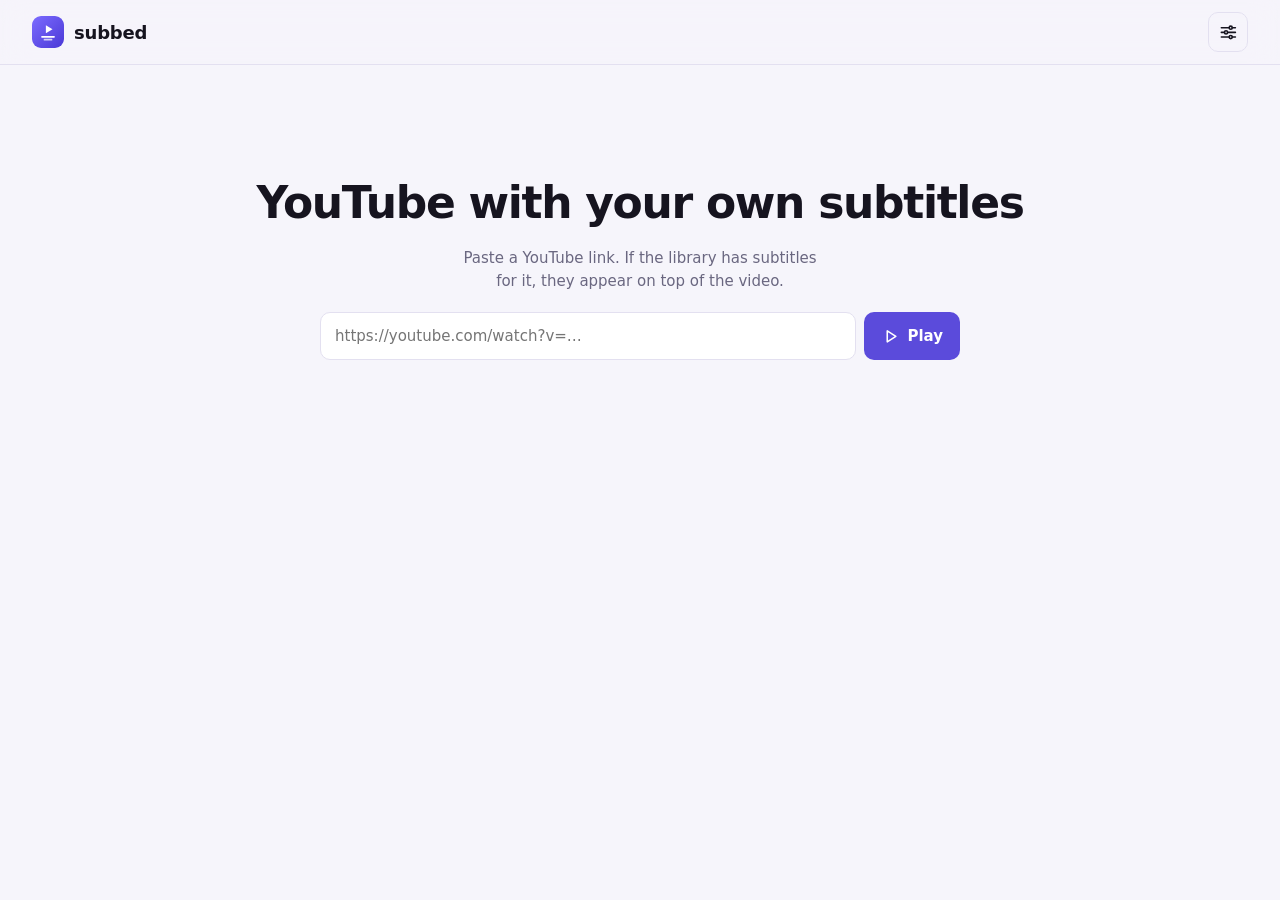
==== commit 9262fb6d: "chore: Use the lowercase name subbed in the UI and docs" ====
--- a/static/index.html
+++ b/static/index.html
@@ -3,7 +3,7 @@
     <head>
         <meta charset="UTF-8" />
         <meta name="viewport" content="width=device-width, initial-scale=1, viewport-fit=cover" />
-        <title>Subbed</title>
+        <title>subbed</title>
         <meta name="description" content="Watch YouTube videos with your own subtitles." />
         <meta name="theme-color" content="#f6f5fb" media="(prefers-color-scheme: light)" />
         <meta name="theme-color" content="#0e0d14" media="(prefers-color-scheme: dark)" />
@@ -54,12 +54,12 @@
             </defs>
         </svg>
 
-        <noscript><p style="padding: 24px">Subbed needs JavaScript.</p></noscript>
+        <noscript><p style="padding: 24px">subbed needs JavaScript.</p></noscript>
 
         <header class="topbar">
             <a class="brand" href="/" :aria-label="t('nav.home')">
                 <img src="/static/player/icon.svg" alt="" width="32" height="32" />
-                <span>Subbed</span>
+                <span>subbed</span>
             </a>
             <button
                 class="btn btn-ghost btn-icon"
--- a/static/player/player.css
+++ b/static/player/player.css
@@ -437,6 +437,19 @@
     display: none;
 }
 
+/* simultaneous cues (e.g. two speakers) stack with a small gap */
+.subtitle .cue + .cue {
+    margin-top: 0.3em;
+}
+
+/* a dialogue cue is a centered block with left-aligned lines, so the dashes line up */
+.subtitle .cue.dialogue {
+    width: fit-content;
+    margin-inline: auto;
+    text-align: left;
+    text-wrap: wrap;
+}
+
 /* ---------- toolbar ---------- */
 
 .toolbar {
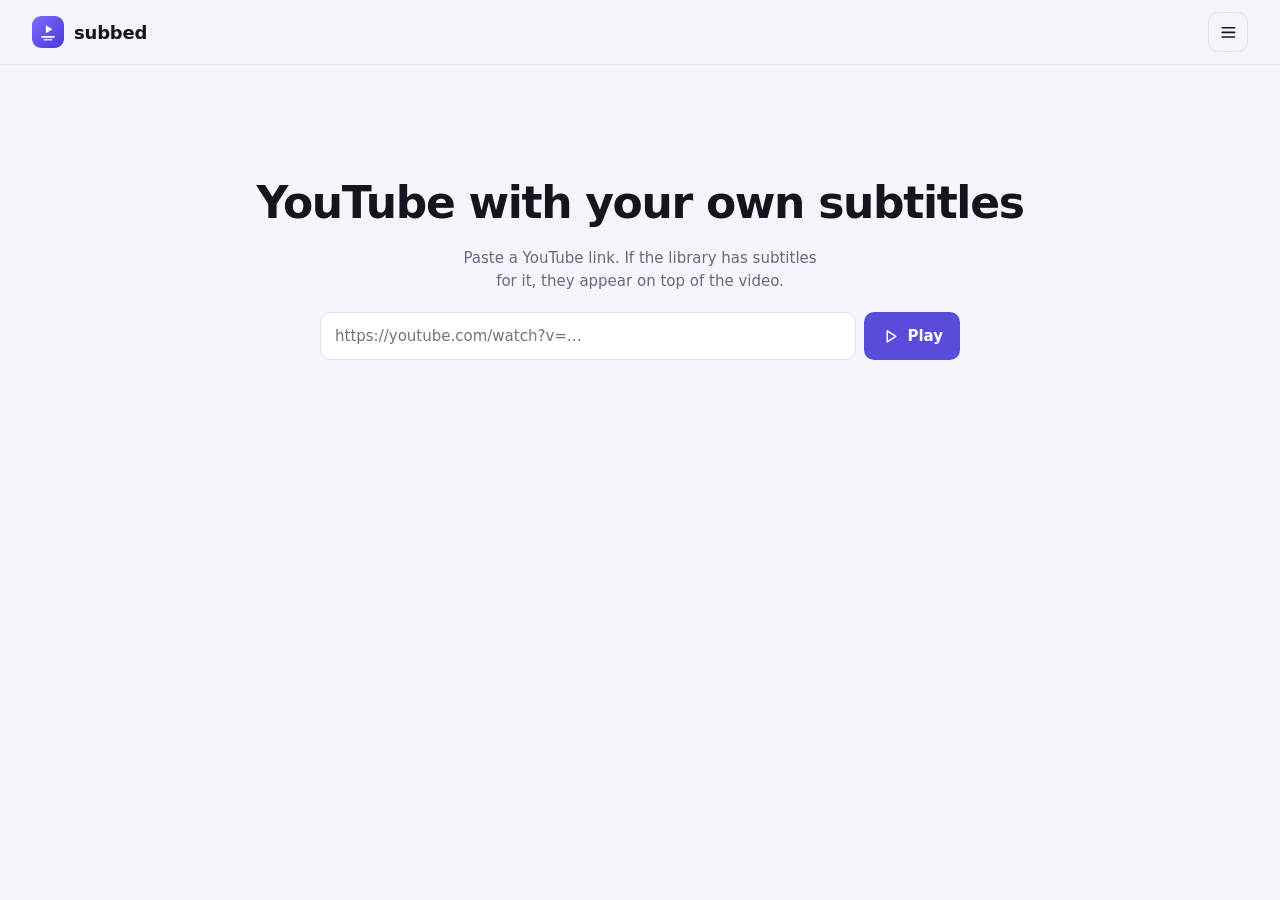
==== commit 1e1fdd88: "feat: Use the hamburger menu icon on the player page" ====
--- a/static/index.html
+++ b/static/index.html
@@ -23,12 +23,7 @@
     <body x-data="player" x-cloak>
         <svg width="0" height="0" style="position: absolute" aria-hidden="true">
             <defs>
-                <symbol id="i-sliders" viewBox="0 0 24 24">
-                    <path d="M3 6h10M21 6h-4M3 12h4M21 12H11M3 18h10M21 18h-4" />
-                    <circle cx="15" cy="6" r="2" />
-                    <circle cx="9" cy="12" r="2" />
-                    <circle cx="15" cy="18" r="2" />
-                </symbol>
+                <symbol id="i-menu" viewBox="0 0 24 24"><path d="M4 6h16M4 12h16M4 18h16" /></symbol>
                 <symbol id="i-sun" viewBox="0 0 24 24">
                     <circle cx="12" cy="12" r="4" />
                     <path d="M12 2v2M12 20v2M4.9 4.9l1.4 1.4M17.7 17.7l1.4 1.4M2 12h2M20 12h2M4.9 19.1l1.4-1.4M17.7 6.3l1.4-1.4" />
@@ -68,7 +63,7 @@
                 :aria-label="t('settings.title')"
                 :title="t('settings.title')"
             >
-                <svg class="icon"><use href="#i-sliders" /></svg>
+                <svg class="icon"><use href="#i-menu" /></svg>
             </button>
         </header>
 
